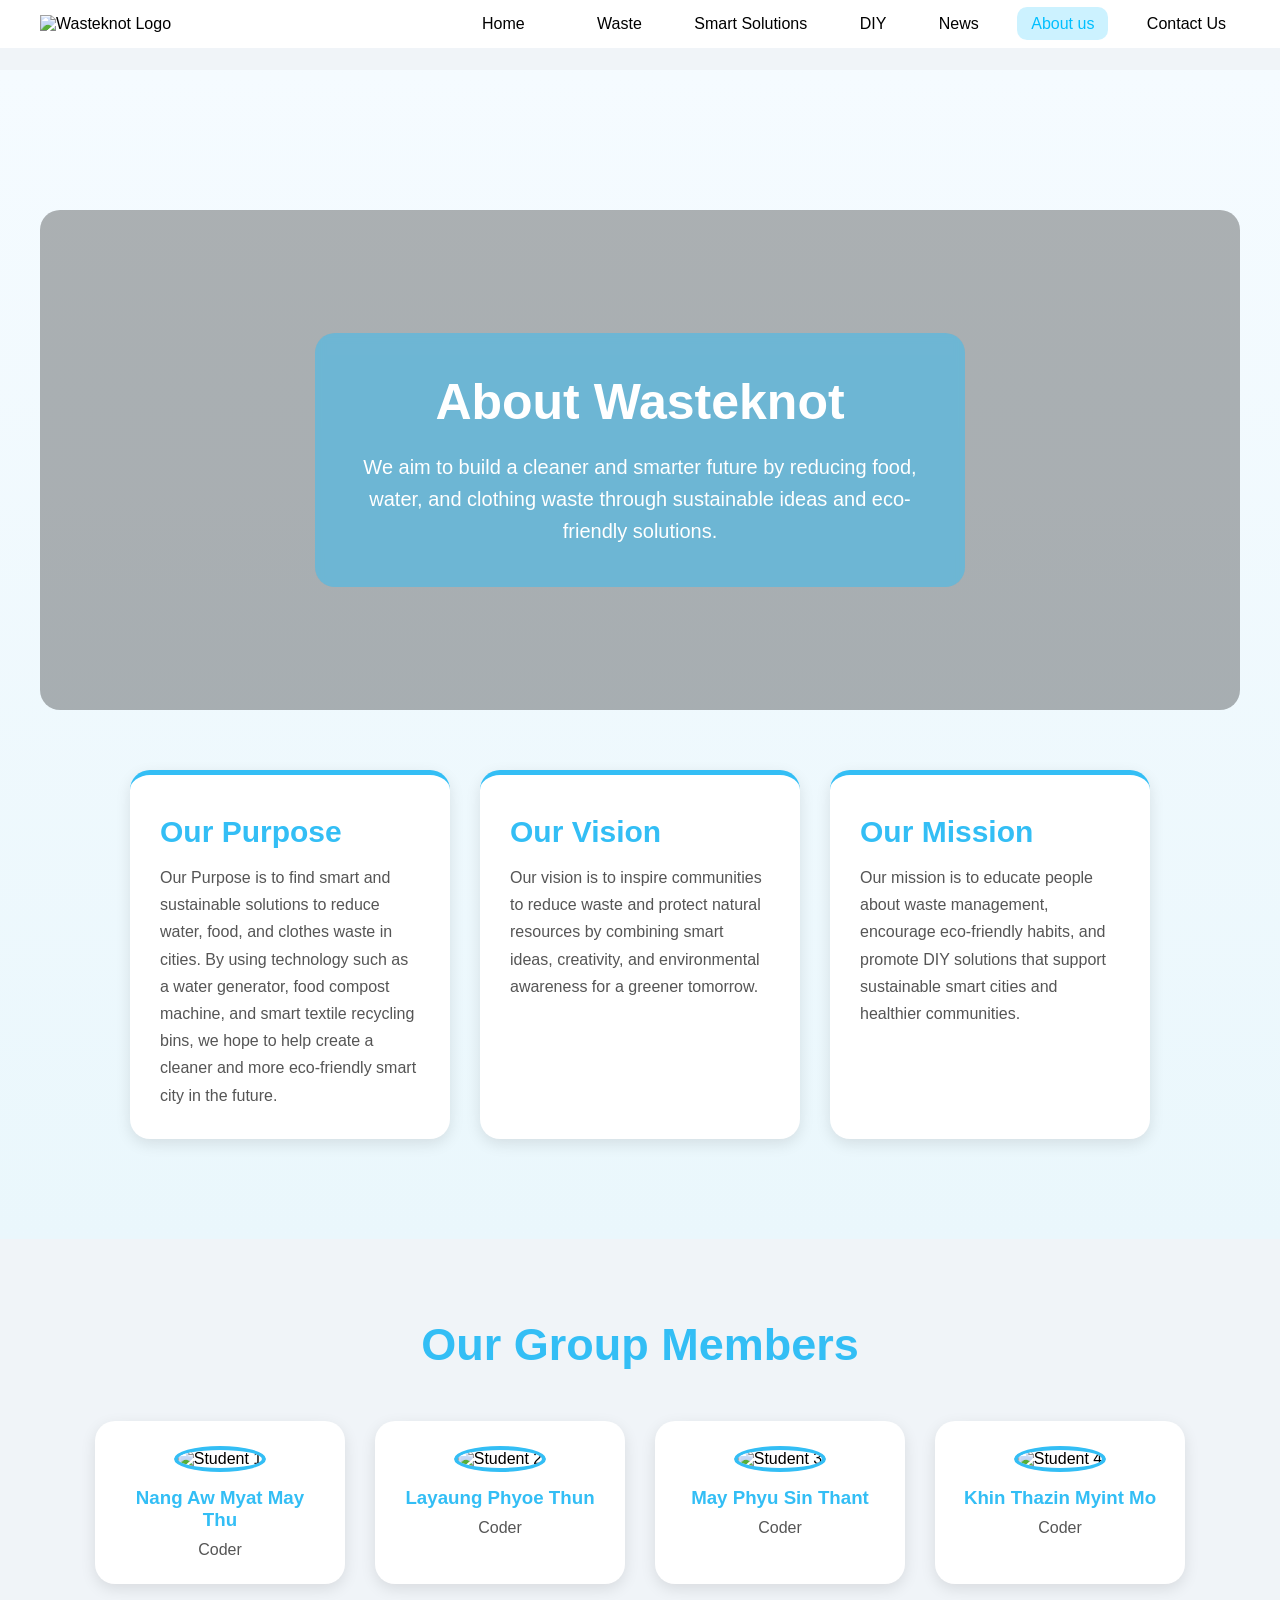
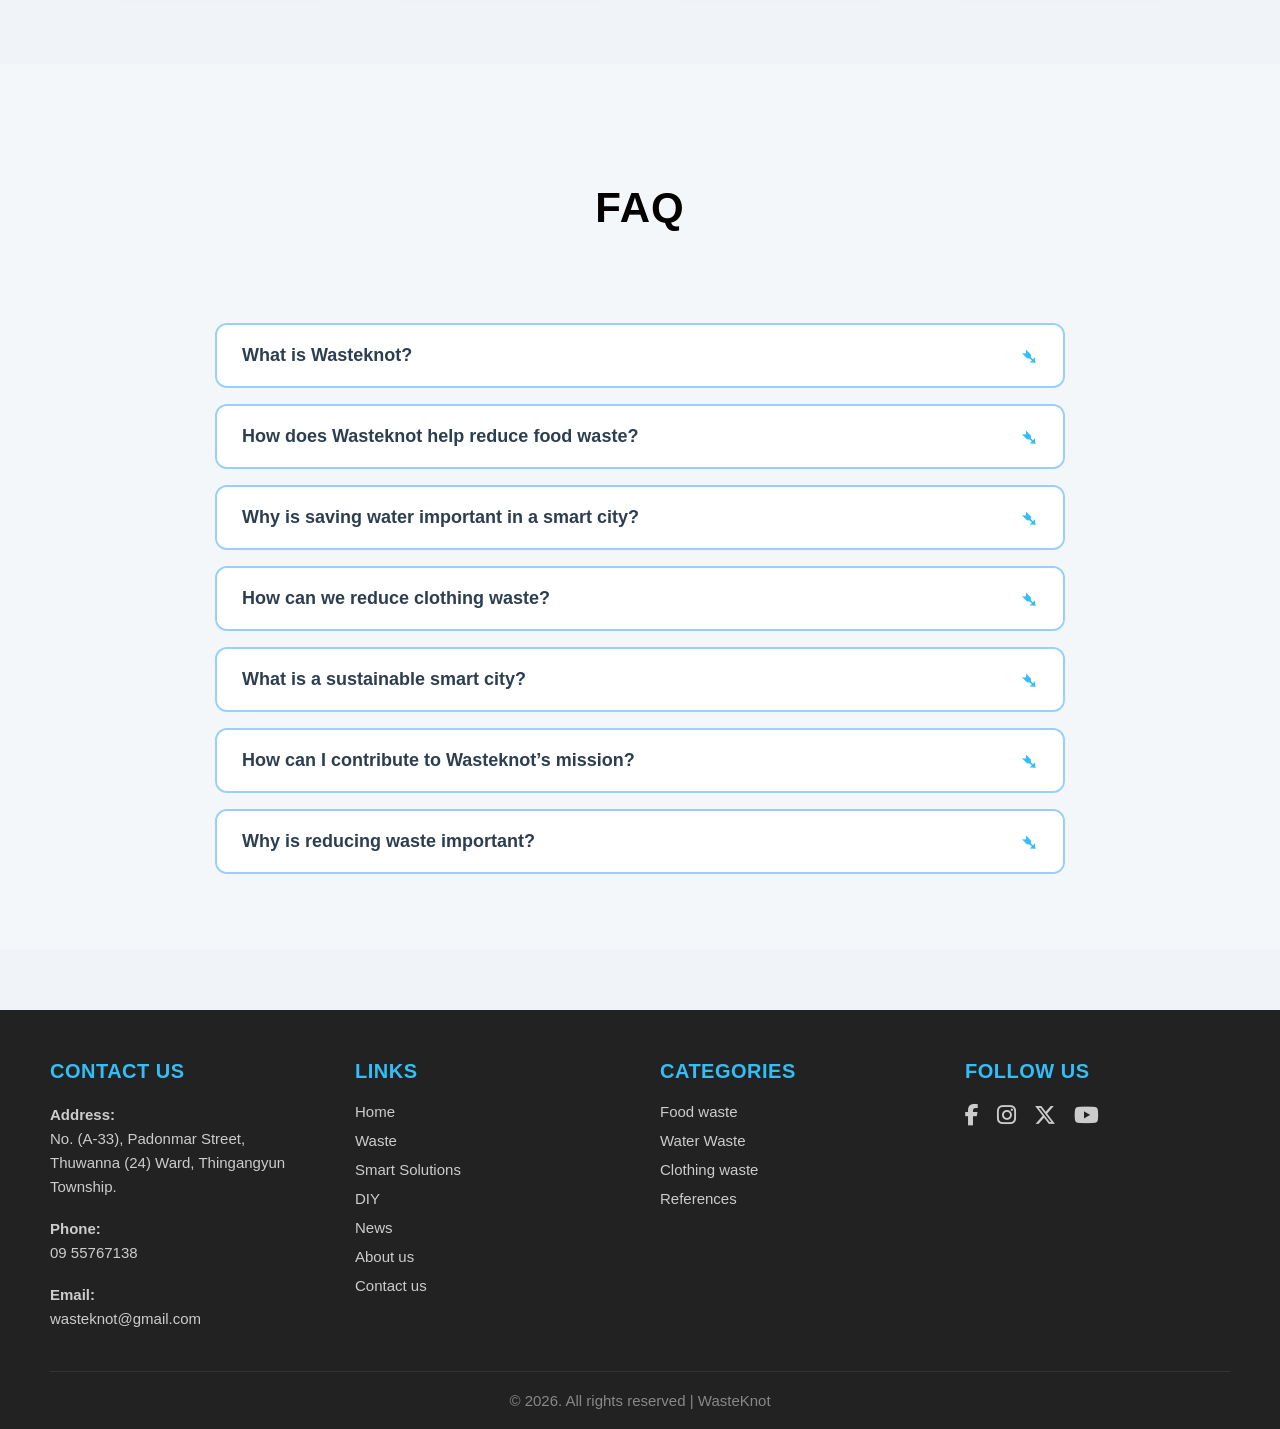
==== about.html @ 522d405b "Add files via upload" ====
<!DOCTYPE html>
<html>
<head>
  <meta charset="utf-8">
  <meta name="viewport" content="width=device-width, initial-scale=1">
  <title>About us</title>
  <link rel="stylesheet" href="style.css">
  <link rel="icon" type="image/x-icon" href="img/favicon.ico?v=2">
  <link rel="stylesheet" href="https://cdnjs.cloudflare.com/ajax/libs/font-awesome/6.5.0/css/all.min.css">
</head>
<body>

	<header>
		<div class="logo">
  <img src="img/icon.png" alt="Wasteknot Logo">
</div>
<div>
			<nav>
				<a href="index.html">Home</a>
				<div class="dropdown">
    		<a href="waste.html" class="dropbtn">Waste</a>
    		<div class="dropdown-content">
      	<a href="waste.html#food">Food Waste</a>
      	<a href="waste.html#water">Water Waste</a>
      	<a href="waste.html#clothing">Clothing Waste</a>
    </div>
  </div>
				<a href="solution.html">Smart Solutions</a>
        <a href="diy.html">DIY</a>
				<a href="news.html">News</a>
				<a href="about.html" class="active">About us</a>
				<a href="contact.html">Contact Us</a>
			</nav>
		</div>
	</header>


<section class="about-us">

  <div class="about-hero">

    <div class="overlay-box">
      <h1>About Wasteknot</h1>

      <p>
        We aim to build a cleaner and smarter future by reducing food,
        water, and clothing waste through sustainable ideas and eco-friendly solutions.
      </p>
    </div>

  </div>

  <div class="about-container">

    <div class="about-card">
      <h2>Our Purpose</h2>

      <p>
      Our Purpose is to find smart and sustainable solutions to reduce water, food,
      and clothes waste in cities. By using technology such as a water
      generator, food compost machine, and smart textile recycling bins,
      we hope to help create a cleaner and more eco-friendly smart city in the future.
      </p>
    </div>

    <div class="about-card">
      <h2>Our Vision</h2>

      <p>
        Our vision is to inspire communities to reduce waste and protect
        natural resources by combining smart ideas, creativity,
        and environmental awareness for a greener tomorrow.
      </p>
    </div>

    <div class="about-card">
      <h2>Our Mission</h2>

      <p>
        Our mission is to educate people about waste management,
        encourage eco-friendly habits, and promote DIY solutions
        that support sustainable smart cities and healthier communities.
      </p>
    </div>

  </div>

</section>

<section class="team-section">

  <h1 class="team-title">Our Group Members</h1>

  <div class="team-container">

    <div class="team-card">
      <img src="img/student1.jpg" alt="Student 1">
      <h3>Nang Aw Myat May Thu</h3>
      <p>Coder</p>
    </div>

    <div class="team-card">
      <img src="img/student2.jpg" alt="Student 2">
      <h3>Layaung Phyoe Thun</h3>
      <p>Coder</p>
    </div>

    <div class="team-card">
      <img src="img/student3.jpg" alt="Student 3">
      <h3>May Phyu Sin Thant</h3>
      <p>Coder</p>
    </div>

    <div class="team-card">
      <img src="img/student4.png" alt="Student 4">
      <h3>Khin Thazin Myint Mo</h3>
      <p>Coder</p>
    </div>

  </div>

</section>

<section class="faq-section">
    <div class="page-header">
        <h1>FAQ</h1>
    </div>

    <div class="faq-container">
        <details class="faq-item">
            <summary class="faq-question">
                What is Wasteknot?
                <span class="faq-arrow">➴</span>
            </summary>
            <div class="faq-answer">
                <p>Wasteknot is a website dedicated to promoting a sustainable smart city by reducing everyday waste. It focuses on educating people about smarter ways to manage food, water, and clothing waste through simple and practical solutions.</p>
            </div>
        </details>

        <details class="faq-item">
            <summary class="faq-question">
                How does Wasteknot help reduce food waste?
                <span class="faq-arrow">➴</span>
            </summary>
            <div class="faq-answer">
                <p>Wasteknot shares tips and ideas such as:</p>
                <ul class="faq-list">
                    <li>Planning meals to avoid overbuying</li>
                    <li>Proper food storage to keep items fresh longer</li>
                    <li>Turning leftovers into new meals</li>
                    <li>Donating extra food instead of throwing it away</li>
                </ul>
                <p>These actions help save money and reduce environmental impact.</p>
            </div>
        </details>

        <details class="faq-item">
            <summary class="faq-question">
                Why is saving water important in a smart city?
                <span class="faq-arrow">➴</span>
            </summary>
            <div class="faq-answer">
                <p>Water is a limited resource. Wasteknot teaches ways to:</p>
                <ul class="faq-list">
                    <li>Fix leaks quickly</li>
                    <li>Use water-efficient appliances</li>
                    <li>Collect rainwater for reuse</li>
                    <li>Avoid unnecessary water usage</li>
                </ul>
                <p>Saving water helps ensure enough supply for future generations.</p>
            </div>
        </details>

        <details class="faq-item">
            <summary class="faq-question">
                How can we reduce clothing waste?
                <span class="faq-arrow">➴</span>
            </summary>
            <div class="faq-answer">
                <p>Wasteknot encourages:</p>
                <ul class="faq-list">
                    <li>Donating clothes instead of throwing them away</li>
                    <li>Reusing and upcycling old clothing</li>
                    <li>Repairing damaged items</li>
                    <li>Buying second-hand fashion</li>
                </ul>
                <p>This reduces landfill waste and supports a circular economy.</p>
            </div>
        </details>

        <details class="faq-item">
            <summary class="faq-question">
                What is a sustainable smart city?
                <span class="faq-arrow">➴</span>
            </summary>
            <div class="faq-answer">
                <p>A sustainable smart city uses technology and responsible habits to improve quality of life while protecting the environment. Wasteknot supports this idea by encouraging:</p>
                <ul class="faq-list">
                    <li>Efficient resource use</li>
                    <li>Waste reduction</li>
                    <li>Eco-friendly lifestyles</li>
                </ul>
            </div>
        </details>

        <details class="faq-item">
            <summary class="faq-question">
                How can I contribute to Wasteknot’s mission?
                <span class="faq-arrow">➴</span>
            </summary>
            <div class="faq-answer">
                <p>You can help by:</p>
                <ul class="faq-list">
                    <li>Practicing waste reduction in daily life</li>
                    <li>Sharing what you learn with others</li>
                    <li>Supporting eco-friendly choices</li>
                    <li>Participating in community activities</li>
                </ul>
            </div>
        </details>

        <details class="faq-item">
            <summary class="faq-question">
                Why is reducing waste important?
                <span class="faq-arrow">➴</span>
            </summary>
            <div class="faq-answer">
                <p>Reducing waste:</p>
                <ul class="faq-list">
                    <li>Protects the environment</li>
                    <li>Saves natural resources</li>
                    <li>Reduces pollution</li>
                    <li>Builds a cleaner and healthier city</li>
                </ul>
            </div>
        </details>
    </div>
</section>

<footer>
  <div class="footer-container">
    
    <div class="footer-box">
      <h2>CONTACT US</h2>
      <p>
        <strong>Address:</strong><br>
        No. (A-33), Padonmar Street, Thuwanna (24) Ward, Thingangyun Township.
      </p>
      <br>
      <p>
        <strong>Phone:</strong><br>
        09 55767138
      </p>
      <br>
      <p>
        <strong>Email:</strong><br>
        wasteknot@gmail.com
      </p>
    </div>
     
    <div class="footer-box">
      <h2>LINKS</h2>
      <a href="index.html">Home</a>
      <a href="waste.html">Waste</a>
      <a href="solution.html">Smart Solutions</a>
      <a href="diy.html">DIY</a>
      <a href="news.html">News</a>
      <a href="about.html">About us</a>
      <a href="contact.html">Contact us</a>
    </div>
     
    <div class="footer-box">
      <h2>CATEGORIES</h2>
      <a href="waste.html#food">Food waste</a>
      <a href="waste.html#water">Water Waste</a>
      <a href="waste.html#clothing">Clothing waste</a>
      <a href="reference.html">References</a>
    </div>
     
    <div class="footer-box">
      <h2>FOLLOW US</h2>
      <div class="social-icons">
        <a href="#" aria-label="Facebook"><i class="fab fa-facebook-f"></i></a>
        <a href="#" aria-label="Instagram"><i class="fab fa-instagram"></i></a>
        <a href="#" aria-label="Twitter"><i class="fab fa-x-twitter"></i></a>
        <a href="#" aria-label="Youtube"><i class="fab fa-youtube"></i></a>
      </div>
    </div>
     
  </div>
   
  <div class="footer-bottom">
    &copy; 2026. All rights reserved | WasteKnot
  </div>
</footer>
</body>
</html>
---- style.css ----
* {
    margin: 0;
    padding: 0;
    box-sizing: border-box;
    font-family: Arial, sans-serif;
}

body {
    padding-top: 70px;
    background: #f0f4f8;
}

header {
    display: flex;
    justify-content: space-between;
    align-items: center;
    background: white;
    padding: 15px 40px;
    position: fixed;
    width: 100%;
    top: 0;
    z-index: 1000;
}

.page-header {
    color: rgb(0, 0, 0);
    text-align: center;
    padding: 60px 20px;
}

.page-header h1 {
    font-size: 42px;
    margin: 0 0 15px 0;
    letter-spacing: 1px;
}

.page-header p {
    max-width: 800px;
    margin: 0 auto;
    font-size: 18px;
    line-height: 1.7;
    opacity: 0.95;
    text-align: center;
}

.logo img {
    height: 40px;
    width: auto;    
}

nav a {
    margin-left: 20px;
    text-decoration: none;
    color: black;
    font-size: 16px;
    border-radius: 10px;
    transition: 0.3s;
    padding: 8px 14px;
}

nav a:hover {
    background: rgba(0, 191, 255, 0.2);
    color: deepskyblue;
    transform: scale(1.05);
}
nav a.active {
    background: rgba(0, 191, 255, 0.2);
    color: deepskyblue;
    transform: scale(1.05);
}

.dropdown {
    display: inline-block;
    margin-left: 20px; 
}

.dropdown-content {
    display: none;
    position: absolute;
    background-color: white;
    min-width: 160px;
    box-shadow: 0px 8px 16px rgba(0,0,0,0.2);
    border-radius: 8px;
    z-index: 1001;
    margin-top: 5px;
}

.dropdown-content a {
    color: black;
    padding: 12px 16px;
    text-decoration: none;
    display: block;
    margin-left: 0; 
    font-size: 14px;
}

.dropdown-content a:hover {
    background-color: #f1f1f1;
    color: #33bef5; 
}

.dropdown:hover .dropdown-content {
    display: block;
}

.dropdown:hover .dropbtn {
    color: #33bef5;
}

.hero {
    height: 100vh;
    background: url("img/cloud.jpg") no-repeat center/cover;
    display: flex;
    align-items: center;
    padding-left: 80px;
    color: white;
    position: relative;
}

.hero::before {
    content: "";
    position: absolute;
    width: 100%;
    height: 100%;
    background: rgba(0,0,0,0.2);
    top: 0;
    left: 0;
}
.btn {
  display: inline-block;
  margin-top: 12px;
  padding: 10px 18px;
  background-color: #33bef5;
  color: white;
  text-decoration: none;
  border-radius: 25px;
  font-size: 14px;
  transition: 0.3s;
}

.btn:hover {
  background-color: #1da6db;
  transform: scale(1.05);
}

.lm-question .btn{
  display: inline-block;
  margin-left: 550px;
  padding: 10px 18px;
  background-color: #33bef5;
  color: white;
  text-decoration: none;
  border-radius: 25px;
  font-size: 14px;
  transition: 0.3s;
}

.content {
    position: relative;
    z-index: 1;
}
.content p {
    font-size: 20px;
}

h1 {
    font-size: 60px;
    font-weight: bold;
}

h2 {
    font-size: 30px;
    margin: 10px 0 20px;
}
.intro {
    padding: 80px 20px;
    background: #f5f5f5;
    display: flex;
    justify-content: center;
}

.intro-container {
    max-width: 800px;
    text-align: center;
}

.intro h2 {
    font-size: 32px;
    margin-bottom: 20px;
}

.intro p {
    font-size: 18px;
    color: #555;
    line-height: 1.6;
}
.news-container {
    flex: 1;
    max-width: 1200px;
    width: 100%;
    margin: 0 auto;
    padding: 20px;
    display: grid;
    grid-template-columns: 2.5fr 1fr;
    gap: 30px;
}

.main-feed {
    display: flex;
    flex-direction: column;
    gap: 40px;
}

.news-post {
    background: white;
    padding: 35px;
    border-radius: 15px;
    box-shadow: 0 4px 15px rgba(0,0,0,0.05);
    border-top: 5px solid #33bef5;
    scroll-margin-top: 110px; 
}

.main-title {
    font-size: 32px;
    color: #1a1a1a;
    margin: 0 0 12px 0;
    line-height: 1.3;
}

.main-meta {
    font-size: 14px;
    color: #666;
    margin-bottom: 20px;
    padding-bottom: 15px;
    border-bottom: 1px solid #eee;
}

.main-meta strong {
    color: #33bef5;
}

.main-image-wrapper {
    width: 100%;
    height: 420px;
    overflow: hidden;
    border-radius: 10px;
    margin-bottom: 25px;
}

.main-image-wrapper img {
    width: 100%;
    height: 100%;
    object-fit: cover;
}

.main-content {
    font-size: 16px;
    color: #333;
    line-height: 1.8;
}

.main-content p {
    margin-bottom: 20px;
    text-align: justify;
}

.sidebar {
    background: white;
    padding: 20px;
    border-radius: 15px;
    box-shadow: 0 4px 15px rgba(0,0,0,0.05);
    height: fit-content;
    position: sticky;
    top: 110px;
}

.sidebar-heading {
    font-size: 18px;
    color: #33bef5;
    text-transform: uppercase;
    font-weight: bold;
    letter-spacing: 1px;
    margin-bottom: 15px;
    padding-bottom: 10px;
    border-bottom: 2px solid #33bef5;
}

.sidebar-list {
    display: flex;
    flex-direction: column;
    gap: 20px;
}

.sidebar-link {
    text-decoration: none;
    color: inherit;
    display: flex;
    flex-direction: column;
    gap: 8px;
    padding-bottom: 15px;
    border-bottom: 1px solid #f0f0f0;
    transition: transform 0.2s ease;
}

.sidebar-link:last-child {
    border-bottom: none;
}

.sidebar-link:hover {
    transform: translateY(-2px);
}

.sidebar-link img {
    width: 100%;
    height: 130px;
    object-fit: cover;
    border-radius: 8px;
}

.sidebar-link h4 {
    font-size: 14px;
    color: #1a1a1a;
    line-height: 1.4;
    margin: 0;
}

.sidebar-link p {
    font-size: 12px;
    color: #666;
    margin: 0;
    line-height: 1.4;
}

.sidebar-link:hover h4 {
    color: #1da6db;
    text-decoration: underline;
}

.learn {
    background-color: #f9f9f9;
    padding: 40px;
    text-align: center;
}

.learn h2 {
    margin-bottom: 20px;
}

.list {
    display: inline-block;
    text-align: left;
}

ul {
    list-style-type: none;
    padding: 0px;
}

li {
    background: white;
    margin: 10px 0;
    padding: 15px;
    border-radius: 8px;
    border-left: 5px solid #33bef5;
    width: 400px;
    line-height: 1.6;
}

li strong {
    color: black;
    display: block;
    margin-bottom: 5px;
}

.container ul {
    list-style-type: disc;  
    padding-left: 20px;
}

.container li {
    background: none;       
    border: none;           
    padding: 0;
    margin: 5px 0;
    width: auto;
}

.diagonal-layout {
    display: flex;
    justify-content: center;
    align-items: center;
    gap: 200px;
    padding: 50px;
}

.pbl-img {
    width: 250px;
    height: 300px;
    border-radius: 20px;
    box-shadow: 5px 5px 0px #33bef5;
}

.top-left {
    align-self: flex-start;
    margin-top: -20px;
}

.bottom-right {
    align-self: flex-end;
    margin-top: -20px;
}

.section-text {
    text-align: center;
    color: black;
    margin-bottom: 30px;
}

.section-text p {
    max-width: 700px;
    margin: auto;
    line-height: 1.6;
}

.learn {
    background-color: #f9f9f9;
    padding: 40px;
    text-align: center;
}

.learn h2 {
    margin-bottom: 20px;
}

.list {
    display: inline-block;
    text-align: left;
}

ul {
    list-style-type: none;
    padding: 0px;
}

li {
    background: white;
    margin: 10px 0;
    padding: 15px;
    border-radius: 8px;
    border-left: 5px solid #33bef5;
    width: 400px;
}

li strong {
    color: black;
    display: block;
    margin-bottom: 5px;
}

.container ul {
    list-style-type: disc;  
    padding-left: 20px;
}

.container li {
    background: none;       
    border: none;           
    padding: 0;
    margin: 5px 0;
    width: auto;
}

.diagonal-layout {
    display: flex;
    justify-content: center;
    align-items: center;
    gap: 200px;
    padding: 50px;
}

.pbl-img {
    width: 250px;
    height: 300px;
    border-radius: 20px;
    box-shadow: 5px 5px 0px #33bef5;
}

.top-left {
    align-self: flex-start;
    margin-top: -20px;
}

.bottom-right {
    align-self: flex-end;
    margin-top: -20px;
}

.section-text {
    text-align: center;
    color: black;
    margin-bottom: 30px;
}

.section-text p {
    max-width: 700px;
    margin: auto;
    line-height: 1.6;
}
		.lm-container{
			display: flex;
			justify-content: space-between;
			align-items: center;
			padding: 20px;
			margin: 20px;
			border-radius: 20px;
			background-color: white;
			box-shadow: 3px 4px 4px 5px grey;
		}
		.lm-image, .lm-question{
			flex: 1;
		}
		.lm-image img{
			width: 100%;
			border-radius: 10px;
		}
		.lm-question details{
			background-color: #f4f7f9;
			border-left: 5px solid #33bef5;
			border-bottom: 1px solid #98cfff;
			border-radius: 8px;
			padding: 10px;
			margin: 20px;
		}
        .lm-question details p {
            line-height: 1.6;
            margin: 10px 0;
        }

        .lm-question details {
         line-height: normal;
        }
		.lm-question details summary{
			list-style: none;
			display: flex;
			justify-content: space-between;
		}
		.lm-question details summary::after{
			content: "☛";
			color: #33bef5;
			transition: 0.5s;
		}
		.lm-question details:open summary::after{
      color: #000000;
			transform: rotate(90deg);
		}
.about-us {
    background: linear-gradient(to bottom, #f5fbff, #eaf7fc);
    padding: 100px 20px;
}

.about-container {
    display: flex;
    justify-content: center;
    gap: 30px;
    flex-wrap: wrap;
}

.about-card {
    background: white;
    width: 320px;
    padding: 30px;
    border-radius: 20px;
    box-shadow: 0 5px 15px rgba(0,0,0,0.1);
    transition: 0.3s ease;
    border-top: 5px solid #33bef5;
}

.about-card:hover {
    transform: translateY(-10px);
}

.about-card h2 {
    color: #33bef5;
    margin-bottom: 15px;
}

.about-card p {
    color: #555;
    line-height: 1.7;
}

.about-hero {
    height: 500px;
    background: url("img/greencity.jpg") no-repeat center center/cover;
    display: flex;
    justify-content: center;
    align-items: center;
    border-radius: 20px;
    margin: 40px auto 60px;
    max-width: 1200px;
    position: relative;
    overflow: hidden;
}

.about-hero::before {
    content: "";
    position: absolute;
    top: 0;
    left: 0;
    width: 100%;
    height: 100%;
    background: rgba(0,0,0,0.3);
}

.overlay-box {
    position: relative;
    z-index: 1;
    background: rgba(51, 190, 245, 0.5);
    padding: 40px;
    border-radius: 20px;
    text-align: center;
    max-width: 650px;
    color: white;
    backdrop-filter: blur(5px);
}

.overlay-box h1 {
    font-size: 50px;
    margin-bottom: 20px;
}

.overlay-box p {
    font-size: 20px;
    line-height: 1.6;
}

.team-section {
    padding: 80px 20px;
    text-align: center;
}

.team-title {
    font-size: 45px;
    color: #33bef5;
    margin-bottom: 50px;
}

.team-container {
    display: flex;
    justify-content: center;
    gap: 30px;
    flex-wrap: wrap;
}

.team-card {
    background: white;
    width: 250px;
    padding: 25px;
    border-radius: 20px;
    box-shadow: 0 5px 15px rgba(0,0,0,0.1);
    transition: 0.3s ease;
}

.team-card:hover {
    transform: translateY(-10px);
}

.team-card img {
    width: 120px;
    height: 120px;
    border-radius: 50%;
    object-fit: cover;
    margin-bottom: 15px;
    border: 4px solid #33bef5;
}

.team-card h3 {
    color: #33bef5;
    margin-bottom: 10px;
}

.team-card p {
    color: #555;
}
.faq-section {
    background-color: #f4f7f9;
    padding: 60px 20px;
}

.faq-container {
    max-width: 850px;
    margin: 0 auto;
    text-align: left;
}
.faq-item {
    background-color: white;
    border: 2px solid #98cfff; 
    border-radius: 12px;
    margin: 16px 0;
    padding: 0; 
    overflow: hidden;
}

.faq-question {
    padding: 20px 25px;
    font-size: 18px;
    font-weight: bold;
    color: #2c3e50;
    cursor: pointer;
    background-color: white;
    list-style: none;
    display: block;
}

.faq-question:hover {
    background-color: #98cfff;
    color: white;
}

.faq-question:hover .faq-arrow {
    color: white;
}

.faq-arrow {
    float: right;
    color: #33bef5;
    font-size: 20px;
}

.faq-answer {
    padding: 20px 25px;
    font-size: 16px;
    line-height: 1.7;
    color: #333333;
    background-color: #fcfdfe;
    border-top: 1px solid #edf4f8;
}

.faq-list {
    margin: 12px 0 0 0;
    padding-left: 20px;
    list-style-type: disc; 
}

.faq-list li {
    background: none;
    border-left: none;
    width: auto;
    margin: 6px 0;
    padding: 0;
    font-size: 15px;
    color: #444444;
}
.citation-container-wrapper {
    flex: 1;
    display: flex;
    justify-content: center;
    align-items: center;
    padding: 20px;
}

.citation-box {
    width: 100%;
    max-width: 800px;
    background: white;
    border-radius: 16px;
    padding: 40px 50px;
    box-sizing: border-box;
    box-shadow: 0 10px 30px rgba(0, 0, 0, 0.05);
    border-top: 6px solid #33bef5;
}
     
.citation-box h1 {
    text-align: center;
    margin-top: 0;
    margin-bottom: 35px;
    font-size: 36px;
    color: #1a1a1a;
    letter-spacing: 1px;
    text-transform: uppercase;
}
     
.citation-box ul {
    padding: 0;
    margin: 0;
    list-style: none;
    display: flex;
    flex-direction: column;
    gap: 16px;
    align-items: center;
}
     
.citation-box li {
    position: relative;
    background: #f8fafc;
    padding: 15px 20px;
    border-radius: 8px;
    border-left: 4px solid #33bef5;
    font-size: 16px;
    word-break: break-all;
    transition: all 0.2s ease;
    display: flex;
    align-items: center;
    gap: 12px;
}

.citation-box li:hover {
    background: #edf8fd;
    transform: translateX(4px);
}
     
.citation-box a {
    color: #334155;
    text-decoration: none;
    font-weight: 500;
}
     
.citation-box a:hover {
    text-decoration: underline;
    color: #1da6db;
}

.citation-box li::before {
    content: "\f0c1"; 
    font-family: "Font Awesome 6 Free";
    font-weight: 900;
    color: #33bef5;
    font-size: 14px;
}

fieldset {
    border-radius: 20px;
    padding: 30px;
    width: 480px;
    max-width: 100%;
    background: white;
    color: black;
    border: none;
    box-shadow: 0 5px 15px rgba(0,0,0,0.05);
    border-top: 5px solid #33bef5;
}

legend {
    font-size: 30px;
    font-weight: bold;
    margin-bottom: 20px;
    color: #33bef5;
}

label {
    font-size: 14px;
    font-weight: bold;
    color: #555;
    display: block;
    margin-top: 10px;
}

input, select, textarea {
    width: 100%;
    padding: 12px;
    margin: 8px 0 15px 0;
    border: 1px solid #ddd;
    border-radius: 8px;
    background-color: #f9f9f9;
    color: black;
    font-size: 14px;
}

input:focus, select:focus, textarea:focus {
    outline: none;
    border-color: #33bef5;
    background-color: #fff;
}

textarea {
    height: 120px;
    resize: none;
}

.contact-page-container {
    flex: 1;
    display: flex;
    justify-content: center;
    align-items: flex-start;
    gap: 40px;
    max-width: 1100px;
    width: 100%;
    margin: 0 auto;
    padding: 20px;
    flex-wrap: wrap; 
}

.map-box {
    background: white;
    padding: 30px;
    border-radius: 20px;
    color: black;
    box-shadow: 0 5px 15px rgba(0,0,0,0.05);
    border-top: 5px solid #33bef5;
    width: 480px;
    max-width: 100%;
}

.map-box h2 {
    margin-bottom: 10px;
    color: #33bef5;
    font-size: 24px;
}

.map-box p {
    margin-bottom: 20px;
    color: #555;
    line-height: 1.6;
    font-size: 15px;
}

.map-box iframe {
    width: 100%;
    height: 320px;
    border-radius: 12px;
    border: none;
}

footer {
    background: #222;
    color: white;
    padding: 50px 50px 20px;
    margin-top: 60px;
}

.footer-container {
    max-width: 1200px;
    margin: 0 auto;
    display: flex;
    justify-content: space-between;
    align-items: flex-start;
    gap: 40px;
    flex-wrap: wrap;
}

.footer-box {
    flex: 1;
    min-width: 220px;
}

.footer-box h2 {
    color: #33bef5;
    margin-top: 0;
    margin-bottom: 20px;
    font-size: 20px;
    text-transform: uppercase;
    letter-spacing: 0.5px;
}

.footer-box p {
    color: #ccc;
    line-height: 1.6;
    font-size: 15px;
    margin: 0;
}

.footer-box a {
    text-decoration: none;
    color: #ccc;
    display: block;
    margin-bottom: 12px;
    font-size: 15px;
    transition: color 0.2s ease;
}

.footer-box a:hover {
    text-decoration: underline;
    color: white;
}

.social-icons {
    display: flex;
    flex-direction: row;
    gap: 18px;
}

.social-icons a {
    color: #ccc;
    font-size: 22px;
    transition: color 0.2s ease, transform 0.2s ease;
}

.social-icons a:hover {
    color: #33bef5;
    transform: translateY(-3px);
}

.footer-bottom {
    text-align: center;
    border-top: 1px solid #333;
    margin-top: 40px;
    padding-top: 20px;
    font-size: 15px;
    color: #888;
}

@media(max-width: 900px) {
    .footer-container {
        flex-direction: column;
        gap: 30px;
    }
    .footer-box {
        width: 100%;
    }
    .citation-box {
        padding: 25px 20px;
    }
     .news-container { 
        grid-template-columns: 1fr; 
    }
    .sidebar { 
        position: static; 
    }
    .main-image-wrapper { 
        height: 240px; 
    }
}

@media screen and (max-width: 968px) {
    body {
        padding-top: 140px !important; 
    }

    header {
        position: fixed;
        width: 100%;
        flex-direction: column;
        padding: 15px 20px;
        text-align: center;
        background: white;
    }

    nav {
        margin-top: 10px;
        display: flex;
        flex-wrap: wrap;
        justify-content: center;
        gap: 10px;
    }

    .hero {
        height: auto;
        min-height: 80vh;
        padding: 160px 20px 60px 20px !important; 
        flex-direction: column;
        justify-content: center;
        text-align: center;
    }

    .hero h1 {
        font-size: 40px; 
    }

    .diagonal-layout {
        flex-direction: column;
        gap: 30px; 
        padding: 30px 20px;
    }

    .pbl-img {
        align-self: center !important; 
        margin-top: 0 !important;
        width: 100%;
        max-width: 280px;
        height: auto;
    }

    .list ul li {
        width: 100%; 
        max-width: 400px;
    }

    .section .card {
        flex-direction: column !important; 
        text-align: left;
        padding: 0;
    }

    .section .card iframe {
        width: 100% !important;
        height: 250px;
    }

    .lm-container {
        flex-direction: column;
        margin: 90px 15px 20px 15px; 
        padding: 15px;
    }

    .btn-container .back-btn {
        margin-left: 0 !important; 
        width: 100%;
        box-sizing: border-box;
    }

    .contact-page-container {
        margin-top: 40px !important; 
        flex-direction: column !important;
        align-items: center !important;
        gap: 30px !important;
    }

    fieldset, .map-box {
        width: 100% !important; 
        max-width: 550px !important; 
    }

    .lm-container, .news-container, .about-us, .team-section {
        margin-top: 20px !important; 
    }

    .news-container { 
        grid-template-columns: 1fr; 
    }
    .sidebar { 
        position: static; 
    }
    .main-image-wrapper { 
        height: 240px; 
    }
    .citation-box {
        padding: 25px 20px;
    }
}

@media screen and (max-width: 600px) {
    .page-header h1 {
        font-size: 30px;
    }

    .page-header p {
        font-size: 15px;
    }

    .hero h1 {
        font-size: 32px;
    }

    .hero h2 {
        font-size: 20px;
    }

    .pillars-container {
        display: flex;
        flex-direction: column;
        gap: 20px;
        align-items: center;
    }

    .pillar-card {
        width: 100%; 
        max-width: 340px;
    }

    .footer-container {
        flex-direction: column;
        gap: 30px;
    }
}
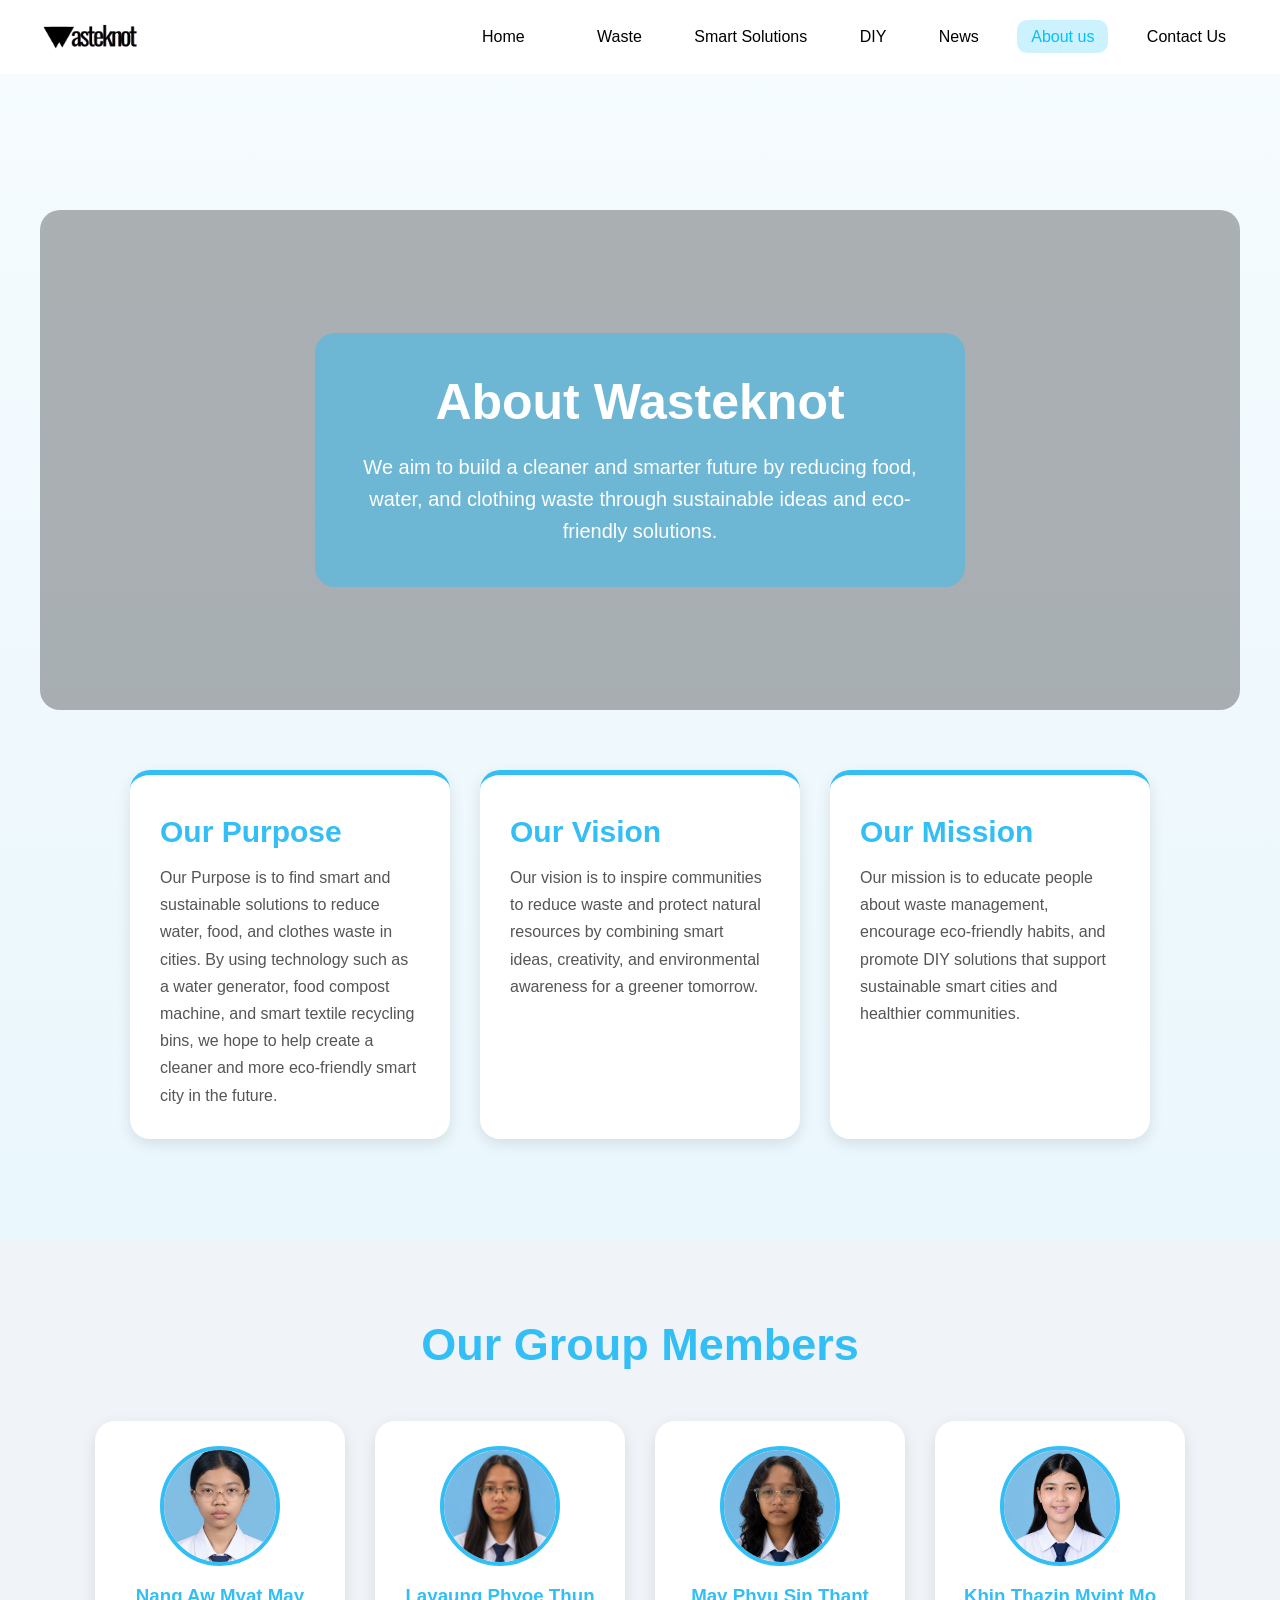
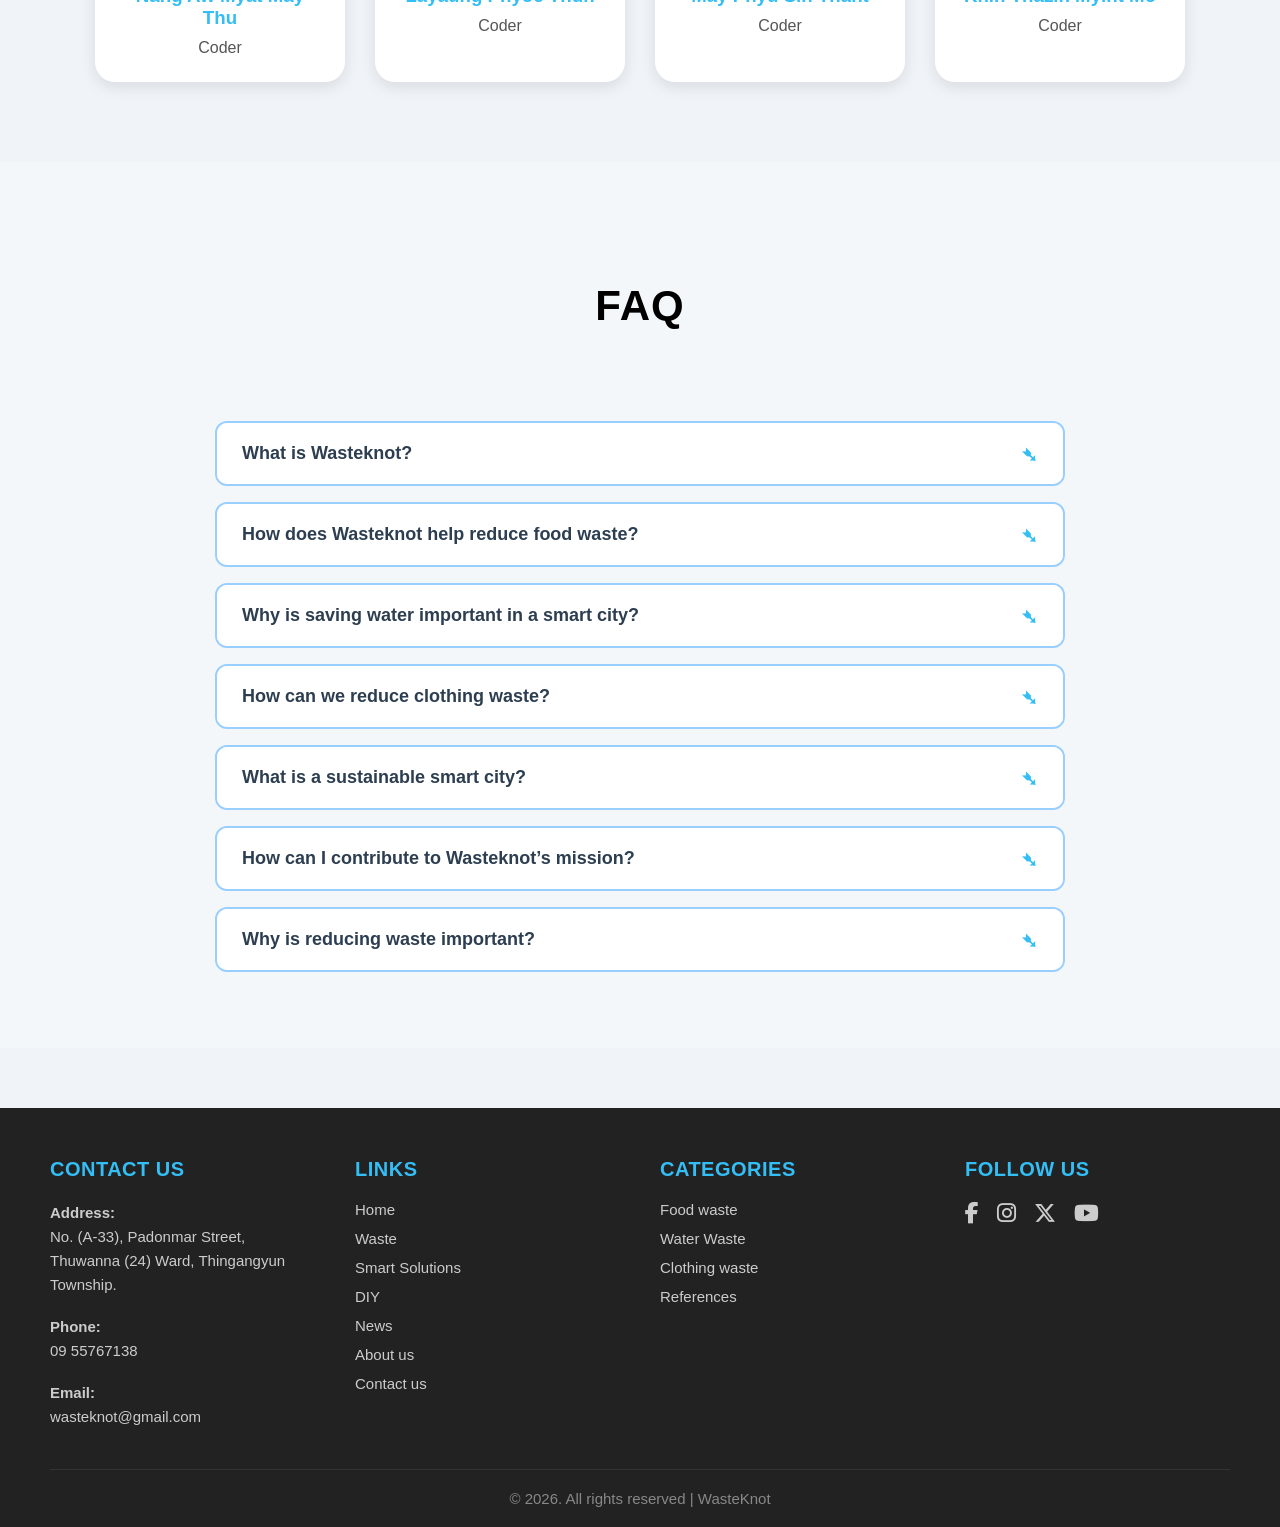
==== commit cf8f70d8: "Update about.html" ====
--- a/about.html
+++ b/about.html
@@ -12,7 +12,7 @@
 
 	<header>
 		<div class="logo">
-  <img src="img/icon.png" alt="Wasteknot Logo">
+  <img src="icon.png" alt="Wasteknot Logo">
 </div>
 <div>
 			<nav>
@@ -94,25 +94,25 @@
   <div class="team-container">
 
     <div class="team-card">
-      <img src="img/student1.jpg" alt="Student 1">
+      <img src="student1.jpg" alt="Student 1">
       <h3>Nang Aw Myat May Thu</h3>
       <p>Coder</p>
     </div>
 
     <div class="team-card">
-      <img src="img/student2.jpg" alt="Student 2">
+      <img src="student2.jpg" alt="Student 2">
       <h3>Layaung Phyoe Thun</h3>
       <p>Coder</p>
     </div>
 
     <div class="team-card">
-      <img src="img/student3.jpg" alt="Student 3">
+      <img src="student3.jpg" alt="Student 3">
       <h3>May Phyu Sin Thant</h3>
       <p>Coder</p>
     </div>
 
     <div class="team-card">
-      <img src="img/student4.png" alt="Student 4">
+      <img src="student4.png" alt="Student 4">
       <h3>Khin Thazin Myint Mo</h3>
       <p>Coder</p>
     </div>
@@ -294,4 +294,4 @@
   </div>
 </footer>
 </body>
-</html>+</html>
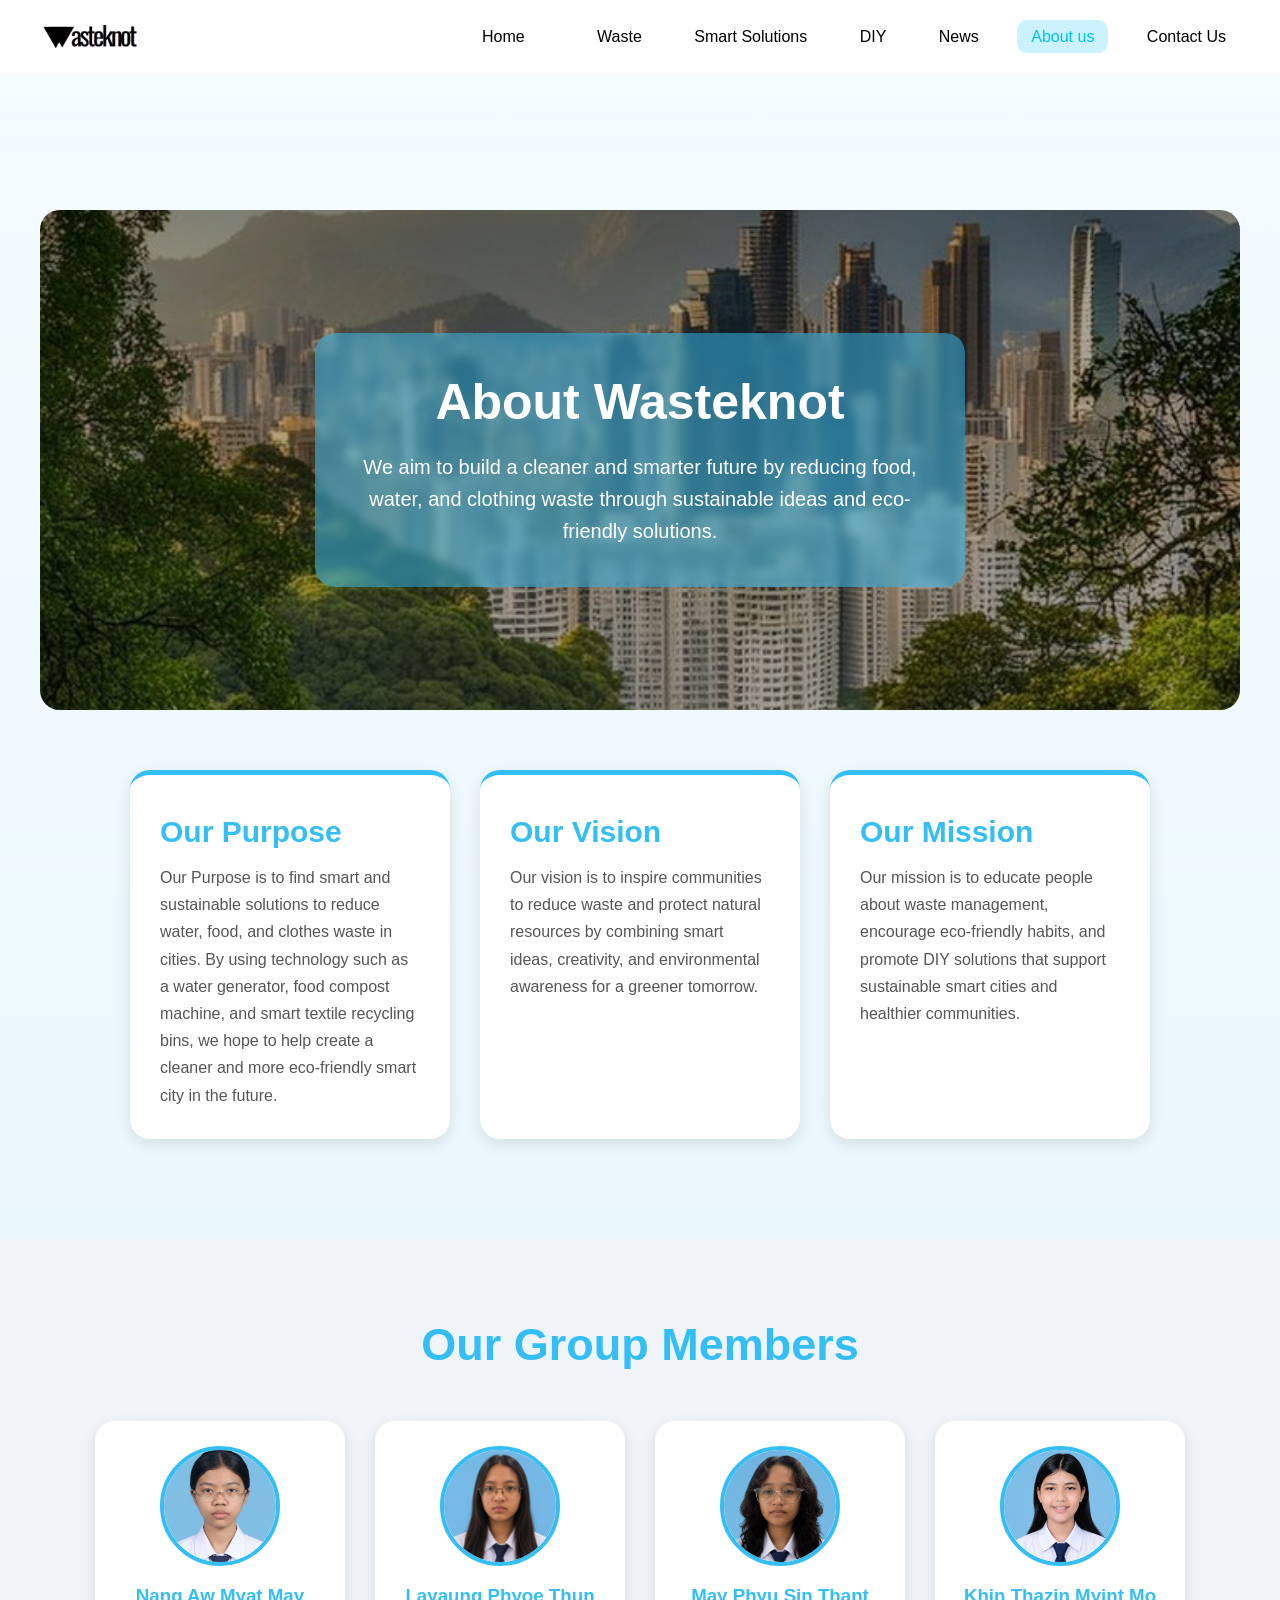
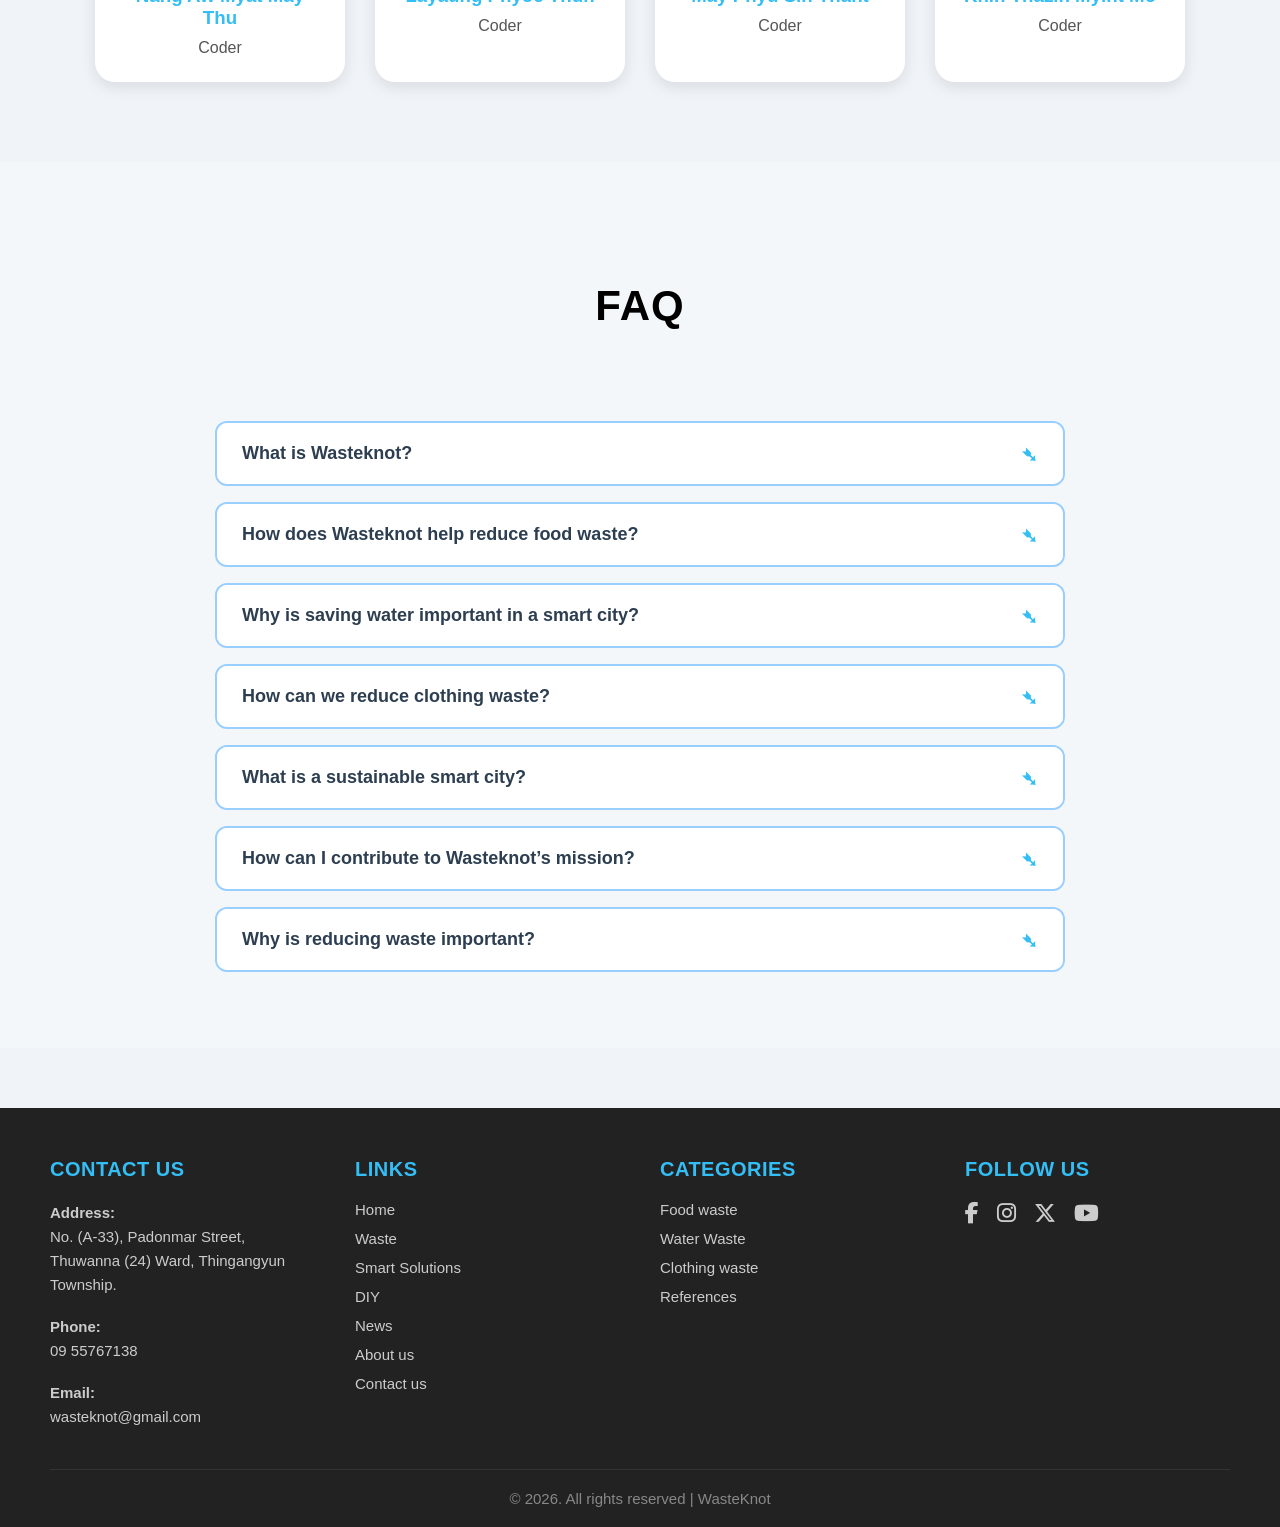
==== commit fca49961: "Update about.html" ====
--- a/about.html
+++ b/about.html
@@ -5,7 +5,7 @@
   <meta name="viewport" content="width=device-width, initial-scale=1">
   <title>About us</title>
   <link rel="stylesheet" href="style.css">
-  <link rel="icon" type="image/x-icon" href="img/favicon.ico?v=2">
+  <link rel="icon" type="image/x-icon" href="favicon.ico?v=2">
   <link rel="stylesheet" href="https://cdnjs.cloudflare.com/ajax/libs/font-awesome/6.5.0/css/all.min.css">
 </head>
 <body>
--- a/style.css
+++ b/style.css
@@ -109,7 +109,7 @@
 
 .hero {
     height: 100vh;
-    background: url("img/cloud.jpg") no-repeat center/cover;
+    background: url("cloud.jpg") no-repeat center/cover;
     display: flex;
     align-items: center;
     padding-left: 80px;
@@ -591,7 +591,7 @@
 
 .about-hero {
     height: 500px;
-    background: url("img/greencity.jpg") no-repeat center center/cover;
+    background: url("greencity.jpg") no-repeat center center/cover;
     display: flex;
     justify-content: center;
     align-items: center;
